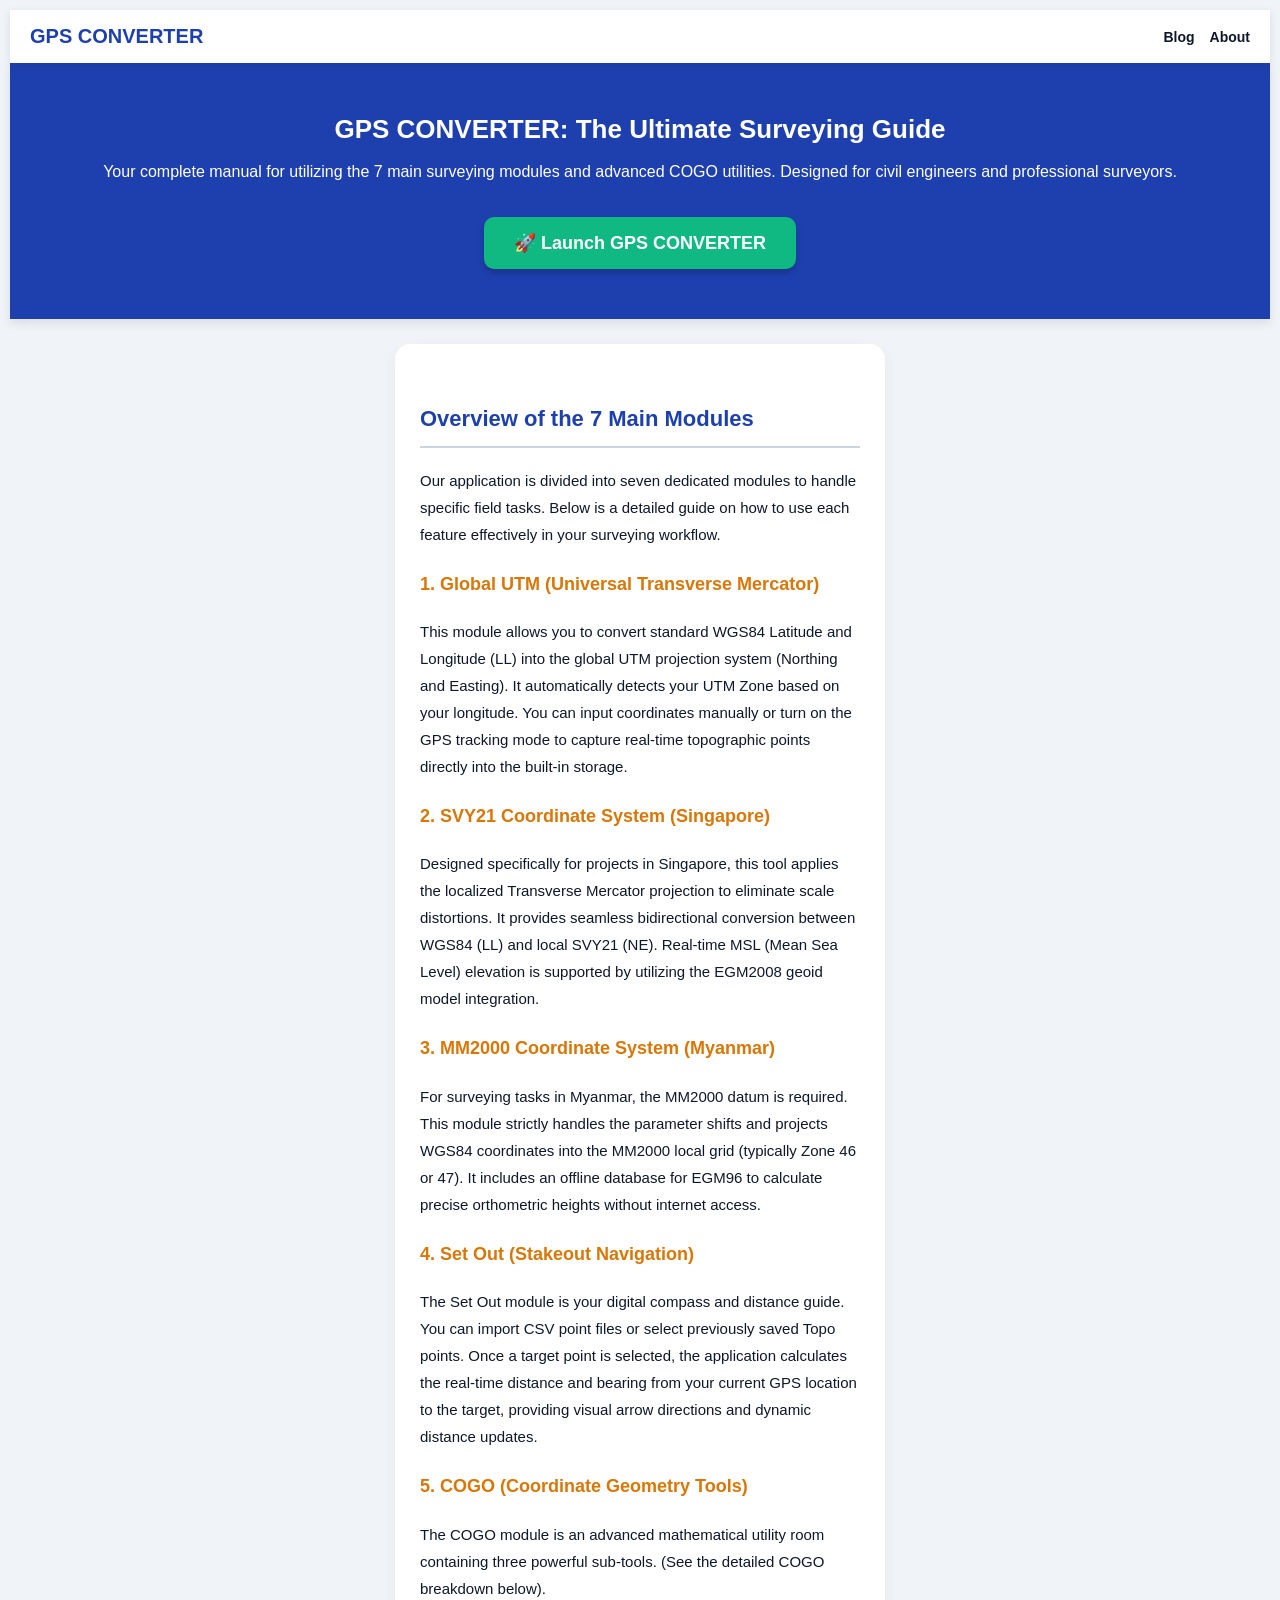
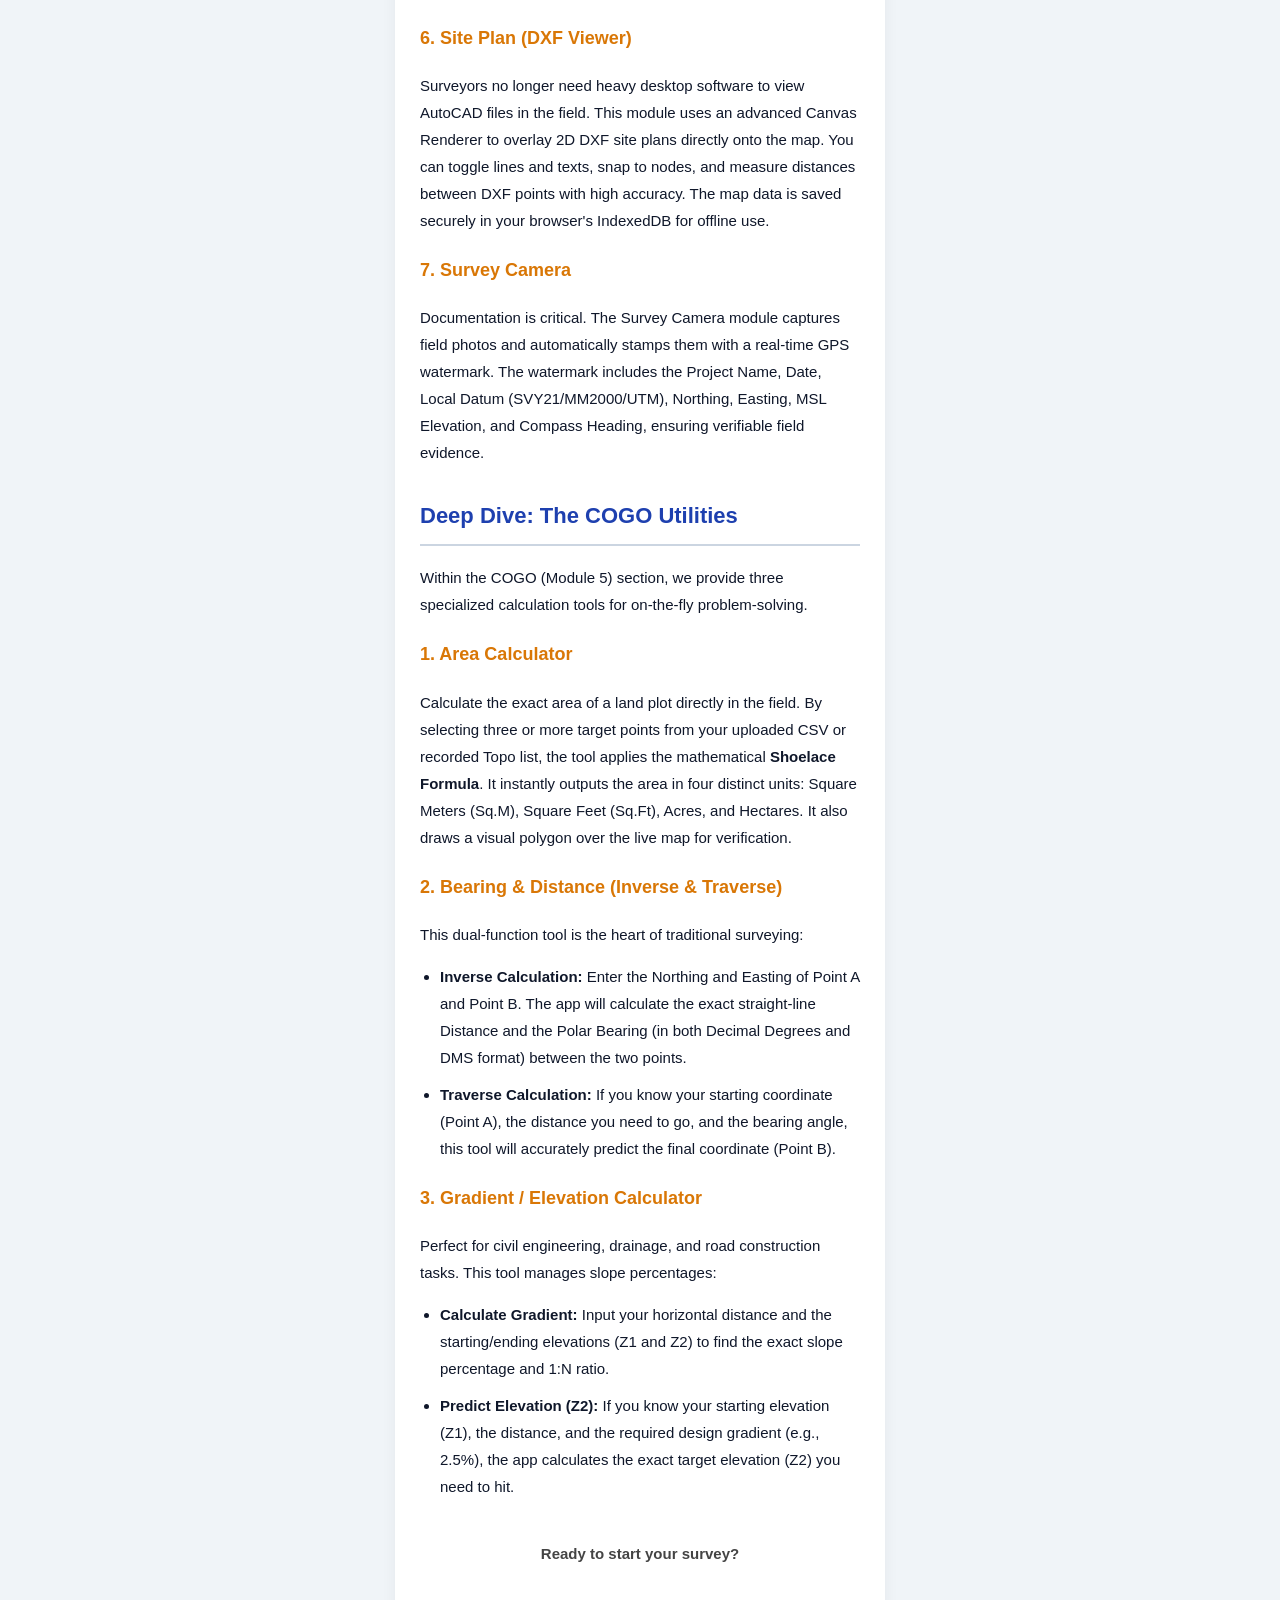
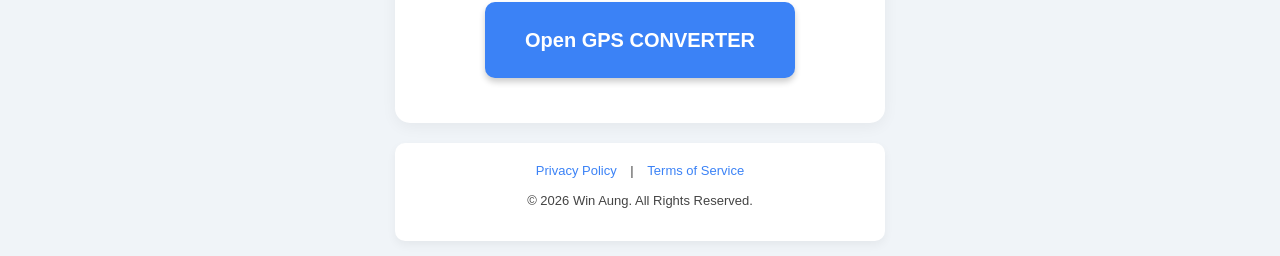
==== index.html @ 1f149414 "Add files via upload" ====
<!DOCTYPE html>
<html lang="en">
<head>
    <meta charset="UTF-8">
    <meta name="viewport" content="width=device-width, initial-scale=1.0">
    <meta name="google-site-verification" content="JFbI_26Ci20GYTk9JwUcVU94zD3eBBKSiP_paJPSS8g" />
    <title>GPS Coordinate Converter & Surveying User Guide</title>
    <link rel="stylesheet" href="style.css">
      <script src="https://pl29903288.effectivecpmnetwork.com/ce/43/a5/ce43a542d6f34784c19eee0df776be77.js"></script>
    <style>
        /* Top Navigation Menu Styles */
        .top-navbar { display: flex; justify-content: space-between; align-items: center; background: var(--card-bg); padding: 15px 20px; box-shadow: 0 2px 8px rgba(0,0,0,0.1); position: sticky; top: 0; z-index: 1000; }
        .nav-brand { font-size: 20px; font-weight: 900; color: var(--primary); text-decoration: none; }
        .nav-links { display: flex; align-items: center; gap: 15px; }
        .nav-links a { text-decoration: none; color: var(--text); font-weight: bold; font-size: 14px; transition: 0.2s; }
        .nav-links a:hover { color: var(--primary); }
        .nav-btn-app { background: var(--primary); color: white !important; padding: 8px 15px; border-radius: 8px; box-shadow: 0 2px 4px rgba(0,0,0,0.2); }
        .nav-btn-app:hover { background: #1e3a8a; }

        /* Content Styles */
        .hero-section { background: var(--primary); color: white; padding: 50px 20px; text-align: center; margin-bottom: 20px; box-shadow: 0 4px 10px rgba(0,0,0,0.1); }
        .hero-title { font-size: 26px; font-weight: 900; margin-bottom: 15px; line-height: 1.3; margin-top: 0; }
        .launch-btn { background: #10b981; color: white; padding: 15px 30px; font-size: 18px; font-weight: bold; border: none; border-radius: 10px; cursor: pointer; margin-top: 20px; box-shadow: 0 4px 6px rgba(0,0,0,0.2); text-decoration: none; display: inline-block; transition: 0.3s; }
        .launch-btn:hover { background: #059669; transform: scale(1.05); }
        .guide-content { padding: 25px; line-height: 1.8; color: var(--text); font-size: 15px; background: var(--card-bg); border-radius: 15px; box-shadow: 0 4px 15px rgba(0,0,0,0.05); }
        .guide-content h2 { color: var(--primary); font-size: 22px; margin-top: 30px; border-bottom: 2px solid var(--input-border); padding-bottom: 8px; }
        .guide-content h3 { color: #d97706; font-size: 18px; margin-top: 20px; }
        .guide-content ul { padding-left: 20px; }
        .guide-content li { margin-bottom: 10px; }
    </style>
</head>
<body>

    <!-- 🌟 TOP NAVIGATION MENU -->
    <nav class="top-navbar">
        <a href="index.html" class="nav-brand">GPS CONVERTER</a>
        <div class="nav-links">
            <a href="blog.html">Blog</a>
            <a href="about.html">About</a>
        </div>
    </nav>

    <div class="hero-section">
        <h1 class="hero-title">GPS CONVERTER: The Ultimate Surveying Guide</h1>
        <p>Your complete manual for utilizing the 7 main surveying modules and advanced COGO utilities. Designed for civil engineers and professional surveyors.</p>
        <a href="app.html" class="launch-btn">🚀 Launch GPS CONVERTER</a>
    </div>

    <div class="container-box">
        <div class="guide-content">
            
            <h2>Overview of the 7 Main Modules</h2>
            <p>Our application is divided into seven dedicated modules to handle specific field tasks. Below is a detailed guide on how to use each feature effectively in your surveying workflow.</p>

            <h3>1. Global UTM (Universal Transverse Mercator)</h3>
            <p>This module allows you to convert standard WGS84 Latitude and Longitude (LL) into the global UTM projection system (Northing and Easting). It automatically detects your UTM Zone based on your longitude. You can input coordinates manually or turn on the GPS tracking mode to capture real-time topographic points directly into the built-in storage.</p>

            <h3>2. SVY21 Coordinate System (Singapore)</h3>
            <p>Designed specifically for projects in Singapore, this tool applies the localized Transverse Mercator projection to eliminate scale distortions. It provides seamless bidirectional conversion between WGS84 (LL) and local SVY21 (NE). Real-time MSL (Mean Sea Level) elevation is supported by utilizing the EGM2008 geoid model integration.</p>

            <h3>3. MM2000 Coordinate System (Myanmar)</h3>
            <p>For surveying tasks in Myanmar, the MM2000 datum is required. This module strictly handles the parameter shifts and projects WGS84 coordinates into the MM2000 local grid (typically Zone 46 or 47). It includes an offline database for EGM96 to calculate precise orthometric heights without internet access.</p>

            <h3>4. Set Out (Stakeout Navigation)</h3>
            <p>The Set Out module is your digital compass and distance guide. You can import CSV point files or select previously saved Topo points. Once a target point is selected, the application calculates the real-time distance and bearing from your current GPS location to the target, providing visual arrow directions and dynamic distance updates.</p>

            <h3>5. COGO (Coordinate Geometry Tools)</h3>
            <p>The COGO module is an advanced mathematical utility room containing three powerful sub-tools. (See the detailed COGO breakdown below).</p>

            <h3>6. Site Plan (DXF Viewer)</h3>
            <p>Surveyors no longer need heavy desktop software to view AutoCAD files in the field. This module uses an advanced Canvas Renderer to overlay 2D DXF site plans directly onto the map. You can toggle lines and texts, snap to nodes, and measure distances between DXF points with high accuracy. The map data is saved securely in your browser's IndexedDB for offline use.</p>

            <h3>7. Survey Camera</h3>
            <p>Documentation is critical. The Survey Camera module captures field photos and automatically stamps them with a real-time GPS watermark. The watermark includes the Project Name, Date, Local Datum (SVY21/MM2000/UTM), Northing, Easting, MSL Elevation, and Compass Heading, ensuring verifiable field evidence.</p>

            <h2>Deep Dive: The COGO Utilities</h2>
            <p>Within the COGO (Module 5) section, we provide three specialized calculation tools for on-the-fly problem-solving.</p>

            <h3>1. Area Calculator</h3>
            <p>Calculate the exact area of a land plot directly in the field. By selecting three or more target points from your uploaded CSV or recorded Topo list, the tool applies the mathematical <strong>Shoelace Formula</strong>. It instantly outputs the area in four distinct units: Square Meters (Sq.M), Square Feet (Sq.Ft), Acres, and Hectares. It also draws a visual polygon over the live map for verification.</p>

            <h3>2. Bearing & Distance (Inverse & Traverse)</h3>
            <p>This dual-function tool is the heart of traditional surveying:</p>
            <ul>
                <li><strong>Inverse Calculation:</strong> Enter the Northing and Easting of Point A and Point B. The app will calculate the exact straight-line Distance and the Polar Bearing (in both Decimal Degrees and DMS format) between the two points.</li>
                <li><strong>Traverse Calculation:</strong> If you know your starting coordinate (Point A), the distance you need to go, and the bearing angle, this tool will accurately predict the final coordinate (Point B).</li>
            </ul>

            <h3>3. Gradient / Elevation Calculator</h3>
            <p>Perfect for civil engineering, drainage, and road construction tasks. This tool manages slope percentages:</p>
            <ul>
                <li><strong>Calculate Gradient:</strong> Input your horizontal distance and the starting/ending elevations (Z1 and Z2) to find the exact slope percentage and 1:N ratio.</li>
                <li><strong>Predict Elevation (Z2):</strong> If you know your starting elevation (Z1), the distance, and the required design gradient (e.g., 2.5%), the app calculates the exact target elevation (Z2) you need to hit.</li>
            </ul>

            <div style="text-align: center; margin-top: 40px; margin-bottom: 20px;">
                <p style="font-weight: bold; color: var(--label-text); margin-bottom: 15px;">Ready to start your survey?</p>
                <a href="app.html" class="launch-btn" style="background: #3b82f6; padding: 20px 40px; font-size: 20px;">Open GPS CONVERTER</a>
            </div>

        </div>

        <!-- Footer -->
        <div style="text-align:center; padding: 20px; font-size: 13px; color: var(--label-text); background: var(--card-bg); margin-top: 20px; border-radius: 10px; box-shadow: 0 4px 10px rgba(0,0,0,0.05);">
            <a href="privacy.html" style="color: #3b82f6; text-decoration: none; margin: 0 10px;">Privacy Policy</a> |
            <a href="terms.html" style="color: #3b82f6; text-decoration: none; margin: 0 10px;">Terms of Service</a>
            <p style="margin-top: 15px;">&copy; 2026 Win Aung. All Rights Reserved.</p>
        </div>
    </div>
    <script src="https://pl29905456.effectivecpmnetwork.com/7f/6e/47/7f6e47086726dcc7791f39e47405f88d.js"></script>

</body>
</html>
---- style.css ----
:root{--bg:#f0f4f8;--card-bg:white;--primary:#1e40af;--text:#0f172a;--label-text:#444;--input-bg:#ffffff;--input-border:#cbd5e1;--res-bg:#f8fafc; --pt-font-size:14px;}
.dark-mode{--bg:#0f172a;--card-bg:#1e293b;--text:#f1f5f9;--label-text:#cbd5e1;--primary:#60a5fa;--input-bg:#334155;--input-border:#475569;--res-bg:#0f172a;}
*{box-sizing:border-box;-webkit-tap-highlight-color:transparent;}
body{font-family:'Segoe UI',sans-serif;background:var(--bg);color:var(--text);margin:0;padding:10px;transition:0.3s;overflow-x:hidden;}
.container-box{max-width:500px;margin:auto;width:100%;padding:5px;}

/* Top Controls */
.top-controls{display:flex;justify-content:space-between;align-items:center;margin-bottom:15px;gap:5px;}
.top-left-tools{display:flex;gap:5px;align-items:center;}
.gps-toggle-btn{background:#1e40af;border:none;color:white;padding:10px 12px;border-radius:8px;cursor:pointer;font-size:12px;font-weight:bold;transition:0.3s; height: 38px;}
.gps-toggle-btn.active{background:#dc2626;animation:pulse 2s infinite;}
@keyframes pulse{0%{box-shadow:0 0 0 0 rgba(220,38,38,0.4);}70%{box-shadow:0 0 0 8px rgba(220,38,38,0);}100%{box-shadow:0 0 0 0 rgba(220,38,38,0);}}
.top-menu-btn{background:#3b82f6;border:none;color:white;padding:10px 12px;border-radius:8px;cursor:pointer;font-size:12px;font-weight:bold;box-shadow:0 2px 4px rgba(0,0,0,0.2); height: 38px; display:flex; align-items:center; justify-content:center; transition:0.2s;}
.top-menu-btn.topo-active { background: #ca8a04; color: #fff; }
.top-menu-btn:active{transform:scale(0.95);}
.right-tools{display:flex;gap:8px;}
.top-btn{background:var(--card-bg);border:1.5px solid var(--input-border);color:var(--text);padding:8px 12px;border-radius:8px;cursor:pointer;font-size:12px;font-weight:bold; height: 38px;}

.hidden{display:none !important;}
.app-container{animation: fadeIn 0.3s;}
@keyframes fadeIn { from { opacity: 0; } to { opacity: 1; } }
.app-card{background:var(--card-bg);border-radius:15px;overflow:hidden;box-shadow:0 4px 15px rgba(0,0,0,0.1);margin-bottom:15px;}
.card-header{background:var(--primary);color:white;padding:15px;text-align:center;}
.card-title{margin:0;font-size:18px;font-weight:bold;}
.card-subtitle{font-size:11px;margin-top:5px;opacity:0.8;font-weight:bold;}
.card-body{padding:15px;}

/* Inputs */
.v2-label{font-weight:600;display:block;margin-top:10px;color:var(--label-text);font-size:13px;}
.v2-input,.dms-grid input,select{width:100%;padding:12px;margin-top:5px;border:2px solid var(--input-border);border-radius:10px;font-size:14px;background:var(--input-bg);color:var(--text);outline:none;font-weight:bold;}
.dms-grid{display:flex;gap:5px;margin-top:5px;}
.dms-grid input{text-align:center;padding:10px 5px;}
select:disabled{opacity:0.6;background:#e2e8f0;cursor:not-allowed;}
.input-locked{opacity:0.6!important;background-color:#e2e8f0!important;pointer-events:none;}
.dark-mode .input-locked{background-color:#1e293b!important;}

/* Buttons */
.btn-group{display:flex;gap:10px;margin-top:15px;}
.btn-action{flex:2;padding:15px;border:none;border-radius:10px;cursor:pointer;font-size:14px;font-weight:bold;background:#2563eb;color:white;}
.btn-map{flex:1;padding:15px;border:none;border-radius:10px;background:#10b981;color:white;font-weight:bold;}
.btn-reset{flex:1;padding:15px;border:none;border-radius:10px;background:#ef4444;color:white;font-weight:bold;}

/* Results & GPS Boxes */
.results-multi{background:var(--res-bg);padding:15px;border-radius:10px;min-height:150px;border:1.5px solid var(--input-border);border-left:5px solid #1e3a8a;font-size:13px;line-height:1.6;word-wrap:break-word;margin-top:15px;}
.dms-span{font-size:12px;color:#1e3a8a;font-weight:bold;display:block;margin-top:5px;}
.dark-mode .dms-span{color:#93c5fd;}
.meta-info-box{font-size:13px;font-weight:bold;color:#059669;margin-top:12px;border-top:1px dashed var(--input-border);padding-top:10px;text-align:center;}
.badge-container{display:flex;justify-content:center;gap:8px;margin-top:10px;flex-wrap:wrap;}
.badge-local{background:#1e40af;color:white;padding:5px 10px;border-radius:6px;font-size:11px;font-weight:bold;}
.badge-global{background:#10b981;color:white;padding:5px 10px;border-radius:6px;font-size:11px;font-weight:bold;}
.gps-box{background:#f1f5f9;border:1.5px solid #cbd5e1;padding:12px;border-radius:10px;margin-bottom:15px;border-left:5px solid #10b981;}
.dark-mode .gps-box{background:#1e293b;border-color:#475569;}
.gps-row{display:flex;justify-content:space-between;gap:5px;margin-bottom:5px;align-items:center;}
.gps-status{font-size:10px;font-weight:bold;padding:5px 8px;border-radius:6px;color:white;background:#64748b;text-align:center;flex:1;}
.z-badge{width:100%;font-family:monospace;font-size:14px;color:#059669;background:rgba(5,150,105,0.1);padding:8px;border-radius:8px;font-weight:bold;border:1px solid rgba(5,150,105,0.2);text-align:center;margin-top:5px;}
.geoid-text{text-align:center;font-size:11px;font-weight:bold;color:#1e40af;margin-top:3px;font-family:monospace;}
.dark-mode .geoid-text{color:#93c5fd;}
.bm-flex-container { display: flex; flex-direction: row; gap: 5px; margin-top: 8px; width: 100%; box-sizing: border-box; }
.bm-flex-container input { flex: 1.2; min-width: 0; width: 100%; padding: 10px 2px; font-size: 13px; border-radius: 8px; border: 1px solid var(--input-border); background: var(--input-bg); color: var(--text); text-align: center; }
.bm-flex-container button { flex: 0.8; min-width: 0; width: 100%; padding: 10px 2px; font-size: 12px; font-weight: bold; border-radius: 8px; color: white; border: none; cursor: pointer; }

/* Dashboard Grid */
.dashboard-grid { display: grid; grid-template-columns: 1fr 1fr; gap: 15px; padding: 10px; }
.dash-btn.full-width { grid-column: 1 / -1; flex-direction: row; gap: 15px; padding: 15px; background: linear-gradient(135deg, var(--card-bg), #e0f2fe); }
.dark-mode .dash-btn.full-width { background: linear-gradient(135deg, #1e293b, #0f172a); }
.dash-btn { background: var(--card-bg); border: 2px solid var(--input-border); border-radius: 15px; padding: 25px 10px; display: flex; flex-direction: column; align-items: center; justify-content: center; cursor: pointer; transition: transform 0.2s, box-shadow 0.2s; box-shadow: 0 4px 6px rgba(0,0,0,0.05); }
.dark-mode .dash-btn { background: #1e293b; border-color: #475569; }
.dash-btn:active { transform: scale(0.95); }
.dash-icon { font-size: 40px; margin-bottom: 10px; }
.dash-btn.full-width .dash-icon { margin-bottom: 0; font-size: 35px; }
.dash-text { font-size: 15px; font-weight: 900; color: var(--text); }
.dash-subtext { font-size: 11px; color: var(--label-text); margin-top: 5px; font-weight: bold; text-align: center; }

/* Modals & Tools */
.modal{display:none;position:fixed;z-index:1000;left:0;top:0;width:100%;height:100%;background:rgba(0,0,0,0.6);justify-content:center;align-items:center;padding:15px;}
.modal-content{background:var(--card-bg);color:var(--text);padding:25px;border-radius:15px;max-width:350px;width:100%;position:relative;max-height:85vh;overflow-y:auto;}
.close-btn{position:absolute;top:15px;right:20px;font-size:24px;font-weight:bold;color:#94a3b8;cursor:pointer;}
.csv-panel{border:2px dashed #3b82f6;margin-bottom:15px;padding:15px;}
.csv-upload-btn{background:#3b82f6;color:white;border:none;padding:12px;width:100%;border-radius:8px;font-weight:bold;font-size:14px;cursor:pointer;margin-top:10px;}
.setout-panel{background:var(--res-bg);border:2px solid var(--primary);padding:15px;border-radius:10px;text-align:center;margin-bottom:15px;}
.dist-text{font-size:35px;font-weight:bold;color:var(--primary);margin:10px 0;}
.dist-text.success{color:#059669;animation:pulse 1s infinite;}
.arrow-box{width:100px;height:100px;margin:0 auto;border-radius:50%;background:white;border:3px solid var(--input-border);display:flex;justify-content:center;align-items:center;box-shadow:0 4px 10px rgba(0,0,0,0.1);}
.dark-mode .arrow-box{background:#1e293b;border-color:#475569;}
.arrow-icon{font-size:50px;transform:rotate(0deg);transition:transform 0.1s ease-out;}

/* Map Wrapper */
.map-wrapper{position:relative; width:100%; margin-top:10px;}
#map_view{width:100%;height:350px;border-radius:10px;border:2px solid var(--input-border);z-index:1; overflow:hidden !important; position:relative; transition: height 0.3s ease; background: #e5e3df;}
.dark-mode #map_view { border-color: #475569; }
.map-loc-btn{position:absolute; bottom:20px; right:10px; z-index:1000 !important; background:white; color:#1e40af; border:2px solid rgba(0,0,0,0.2); border-radius:8px; padding:12px; cursor:pointer; font-size:20px; box-shadow:0 2px 5px rgba(0,0,0,0.3); font-weight:bold; transition: 0.3s;}
.dark-mode .map-loc-btn{background:#1e293b; color:#60a5fa; border-color:#475569;}
.map-loc-btn.active{background:#10b981; color:white; border-color:#059669;}

/* Map Tooltips & Visibility Controls */
.pt-tooltip { background: transparent !important; border: none !important; box-shadow: none !important; font-weight: 900; font-size: var(--pt-font-size) !important; color: #b91c1c !important; text-shadow: 1px 1px 0 #fff, -1px 1px 0 #fff, 1px -1px 0 #fff, -1px -1px 0 #fff !important; }
.dark-mode .pt-tooltip { color: #fca5a5 !important; text-shadow: 1px 1px 0 #000, -1px 1px 0 #000, 1px -1px 0 #000, -1px -1px 0 #000 !important; }
.hide-names .pt-tooltip { display: none !important; }
.hide-names .target-tooltip { display: block !important; color: #1e3a8a !important; font-size: 15px; }
.hide-so-texts .pt-tooltip { display: none !important; }
.zoom-out-texts .pt-tooltip { display: none !important; }

.measure-label { background: rgba(255, 255, 255, 0.85); border: 1.5px solid #dc2626; color: #dc2626; font-size: 11px; font-weight: bold; border-radius: 6px; padding: 2px 6px; white-space: nowrap; text-align: center; box-shadow: 0 1px 3px rgba(0,0,0,0.3); pointer-events: none; }
.measure-preview-label { border-style: dashed; opacity: 0.9; }
.dark-mode .measure-label { background: rgba(30, 41, 59, 0.85); border-color: #f87171; color: #f87171; }

.topo-tooltip { background: transparent !important; border: none !important; box-shadow: none !important; font-weight: 900; font-size: var(--pt-font-size) !important; color: #f59e0b !important; text-shadow: 1px 1px 0 #000, -1px 1px 0 #000, 1px -1px 0 #000, -1px -1px 0 #000 !important; }
.topo-marker-icon { background: #fef08a; border: 3px solid #000; border-radius: 50%; box-shadow: 0 0 5px rgba(0,0,0,0.5); }

.so-popup-btn { background: #1e3a8a; color: white; border: none; padding: 6px 12px; border-radius: 6px; font-weight: bold; margin-top: 5px; cursor: pointer; width: 100%; box-shadow: 0 2px 4px rgba(0,0,0,0.2);}
.record-btn-group { display: flex; gap: 8px; margin-bottom: 10px; width: 100%; }
.btn-quick-rec { flex: 1; background: #2563eb; color: white; padding: 12px; border-radius: 8px; border: none; font-size: 13px; font-weight: bold; cursor: pointer; }
.btn-precise-rec { flex: 1; background: #8b5cf6; color: white; padding: 12px; border-radius: 8px; border: none; font-size: 13px; font-weight: bold; cursor: pointer; }
.avg-timer-box { display: none; background: rgba(139, 92, 246, 0.1); border: 1px dashed #8b5cf6; color: #6d28d9; padding: 10px; border-radius: 8px; text-align: center; font-weight: bold; margin-bottom: 10px; font-size: 13px; animation: pulseAvg 1s infinite alternate; }
.dl-progress-box { background: rgba(255,255,255,0.95); padding: 15px; border-radius: 10px; border: 2px solid #3b82f6; text-align: center; }
.dl-progress-bar-bg { width: 100%; height: 10px; background: #e2e8f0; border-radius: 5px; margin-top: 10px; overflow: hidden;}
.dl-progress-bar-fill { width: 0%; height: 100%; background: #10b981; transition: width 0.2s; }
.zoom-level-display { background: white; padding: 5px 8px; border: 2px solid rgba(0,0,0,0.2); border-radius: 4px; color: #1e3a8a; font-size: 14px; font-family: monospace; font-weight: bold; margin-top: 10px !important; margin-left: 10px !important; }

/* Area Calculator Styles */
.area-point-list { max-height: 150px; overflow-y: auto; border: 1px solid var(--input-border); border-radius: 8px; background: var(--card-bg); padding: 5px; }
.area-pt-item { display: flex; align-items: center; gap: 8px; padding: 8px; border-bottom: 1px solid var(--input-border); font-size: 13px; font-weight: bold; color: var(--text); cursor: pointer; }
.area-pt-item:last-child { border-bottom: none; }
.area-pt-item input[type="checkbox"] { width: 18px; height: 18px; cursor: pointer; accent-color: #10b981; }
.area-val { background: var(--card-bg); padding: 8px; border-radius: 6px; text-align: center; border: 1px solid var(--input-border); line-height: 1.5; }
.dark-mode .area-val { background: #1e293b; border-color: #475569; }
.dark-mode .area-point-list { background: #1e293b; border-color: #475569; }

/* About Modal Styling */
.about-card { padding: 20px 25px; border-radius: 16px; background: var(--bg); }
.about-header { text-align: center; border-bottom: 2px solid var(--input-border); padding-bottom: 15px; margin-bottom: 15px; }
.about-title { margin: 0; color: #3b82f6; font-size: 18px; font-weight: 900; letter-spacing: 0.5px; line-height: 1.4; }
.about-subtitle { margin: 5px 0 0 0; font-size: 12px; color: #64748b; font-weight: 600; }
.about-desc { text-align: justify; font-size: 13px; line-height: 1.7; background: var(--res-bg); padding: 12px 15px; border-radius: 8px; border-left: 4px solid #10b981; margin-bottom: 15px; color: var(--text); }
.feature-list { display: flex; flex-direction: column; gap: 8px; margin-bottom: 20px; }
.feature-item { font-size: 13px; background: rgba(59, 130, 246, 0.08); padding: 10px 12px; border-radius: 8px; color: var(--text); border: 1px solid rgba(59, 130, 246, 0.15); display: flex; align-items: center; }
.feature-item b { color: #3b82f6; margin-right: 5px; }
.playstore-btn { width: 100%; padding: 14px; background: linear-gradient(135deg, #3b82f6, #1d4ed8); color: white; border: none; border-radius: 10px; font-size: 14px; font-weight: bold; cursor: pointer; box-shadow: 0 4px 10px rgba(37, 99, 235, 0.3); transition: transform 0.2s, box-shadow 0.2s; margin-bottom: 20px; }
.playstore-btn:active { transform: scale(0.97); box-shadow: 0 2px 5px rgba(37, 99, 235, 0.2); }
.about-footer { text-align: center; font-size: 12px; color: #94a3b8; border-top: 1px dashed var(--input-border); padding-top: 15px; line-height: 1.6; }

/* DXF View Specific Styles */
.map-full-height { height: 65vh !important; }
.map-expanded { height: 85vh !important; }
.dxf-text-label {
    color: #000; font-weight: 900; font-size: var(--pt-font-size) !important; font-family: 'Arial', sans-serif;
    white-space: nowrap; text-shadow: 1px 1px 0 #fff, -1px 1px 0 #fff, 1px -1px 0 #fff, -1px -1px 0 #fff;
    pointer-events: none;
}
.dark-mode .dxf-text-label {
    color: #fff; text-shadow: 1px 1px 0 #000, -1px 1px 0 #000, 1px -1px 0 #000, -1px -1px 0 #000;
}

/* Camera Feature Styles */
.camera-preview-box {
    width: 100%; min-height: 200px; background: #e2e8f0; border: 2px dashed #94a3b8;
    border-radius: 10px; display: flex; align-items: center; justify-content: center;
    margin-top: 15px; overflow: hidden; position: relative;
}
.dark-mode .camera-preview-box { background: #1e293b; border-color: #475569; }
.camera-preview-box img { width: 100%; height: auto; display: block; }
.camera-placeholder { color: #64748b; font-size: 14px; font-weight: bold; text-align: center; padding: 20px; }

/* 🔴 Leaflet Layer Icon ပျောက်နေခြင်းကို ပြင်ဆင်ရန် (ပုံဖိုင်မလိုဘဲ SVG ဖြင့်ဆွဲခြင်း) */
.leaflet-control-layers-toggle {
    background-image: url("data:image/svg+xml,%3Csvg xmlns='http://www.w3.org/2000/svg' viewBox='0 0 24 24' fill='%231e40af'%3E%3Cpath d='M12 2L2 7l10 5 10-5-10-5zM2 12l10 5 10-5M2 17l10 5 10-5' stroke='%231e40af' stroke-width='2' fill='none' stroke-linejoin='round'/%3E%3C/svg%3E") !important;
    background-size: 24px 24px !important;
    background-position: center !important;
    background-repeat: no-repeat !important;
    background-color: white !important;
    border-radius: 4px;
    box-shadow: 0 1px 3px rgba(0,0,0,0.3);
}
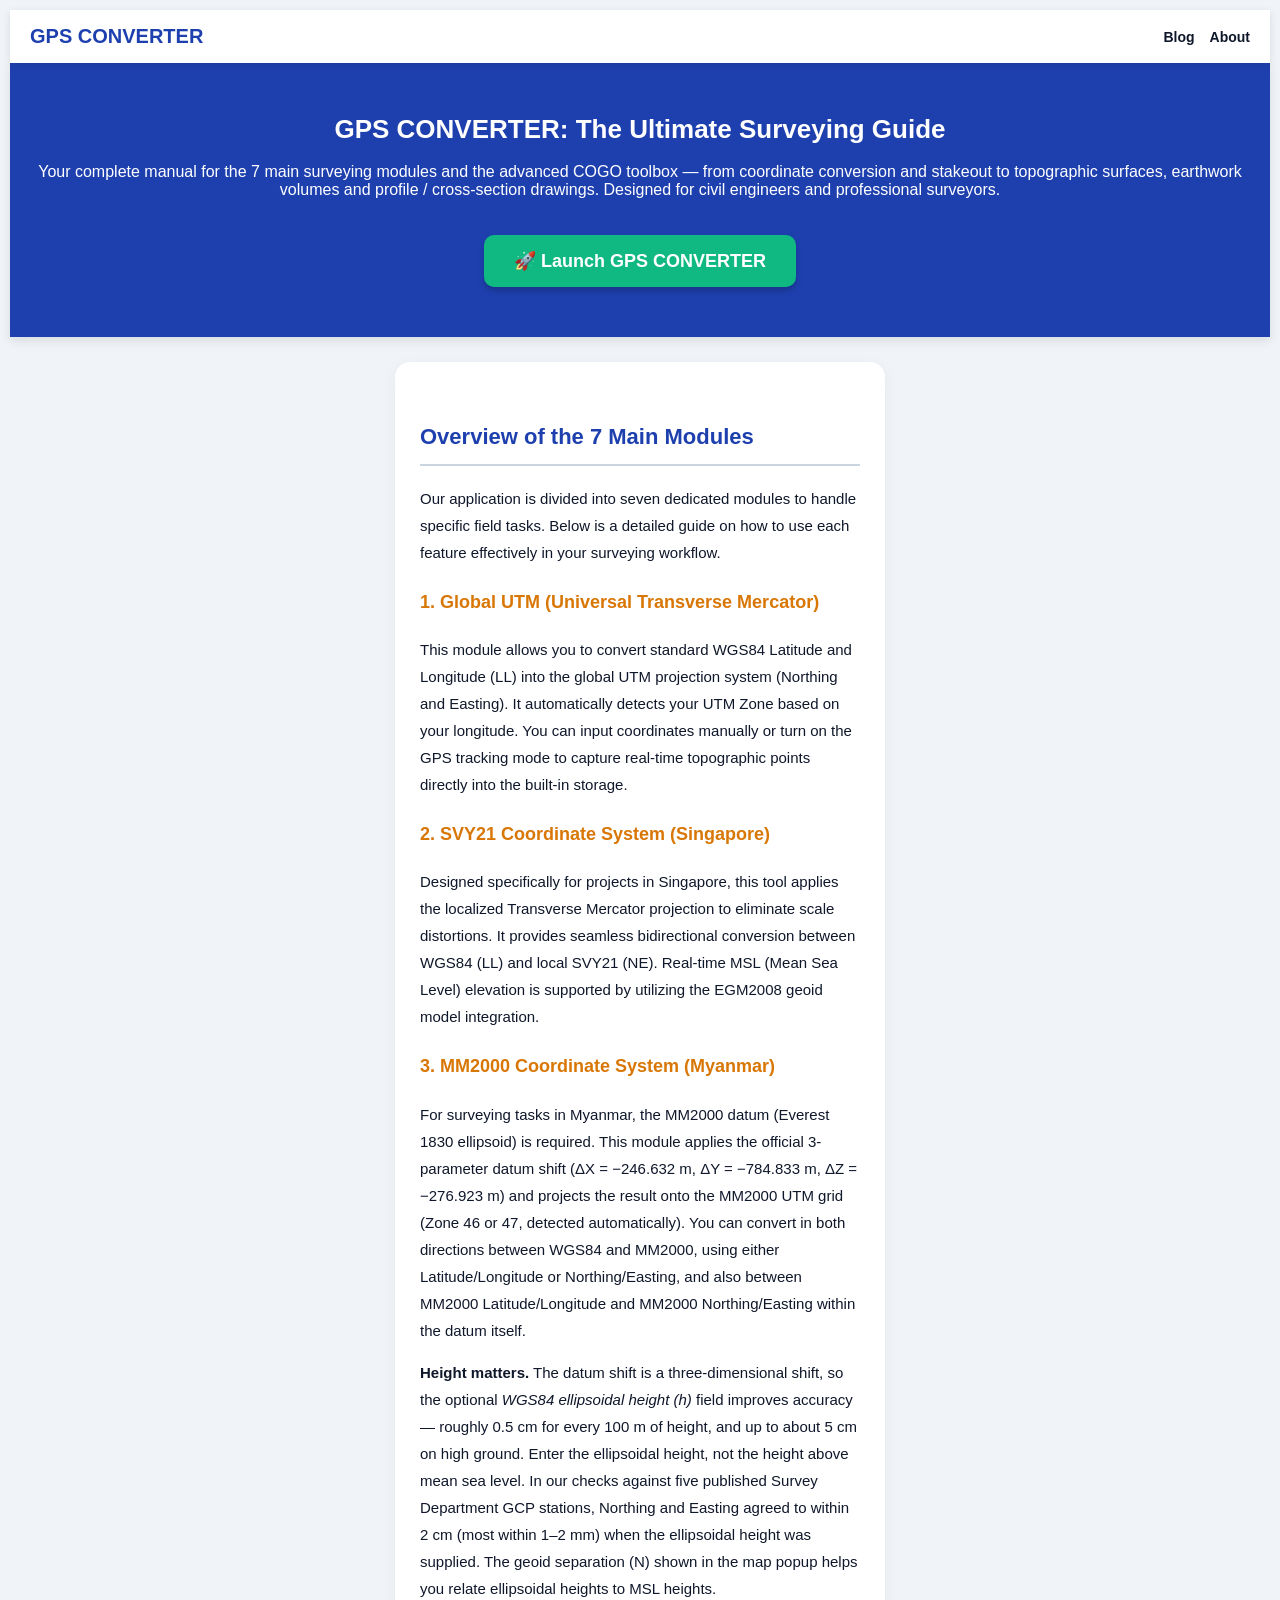
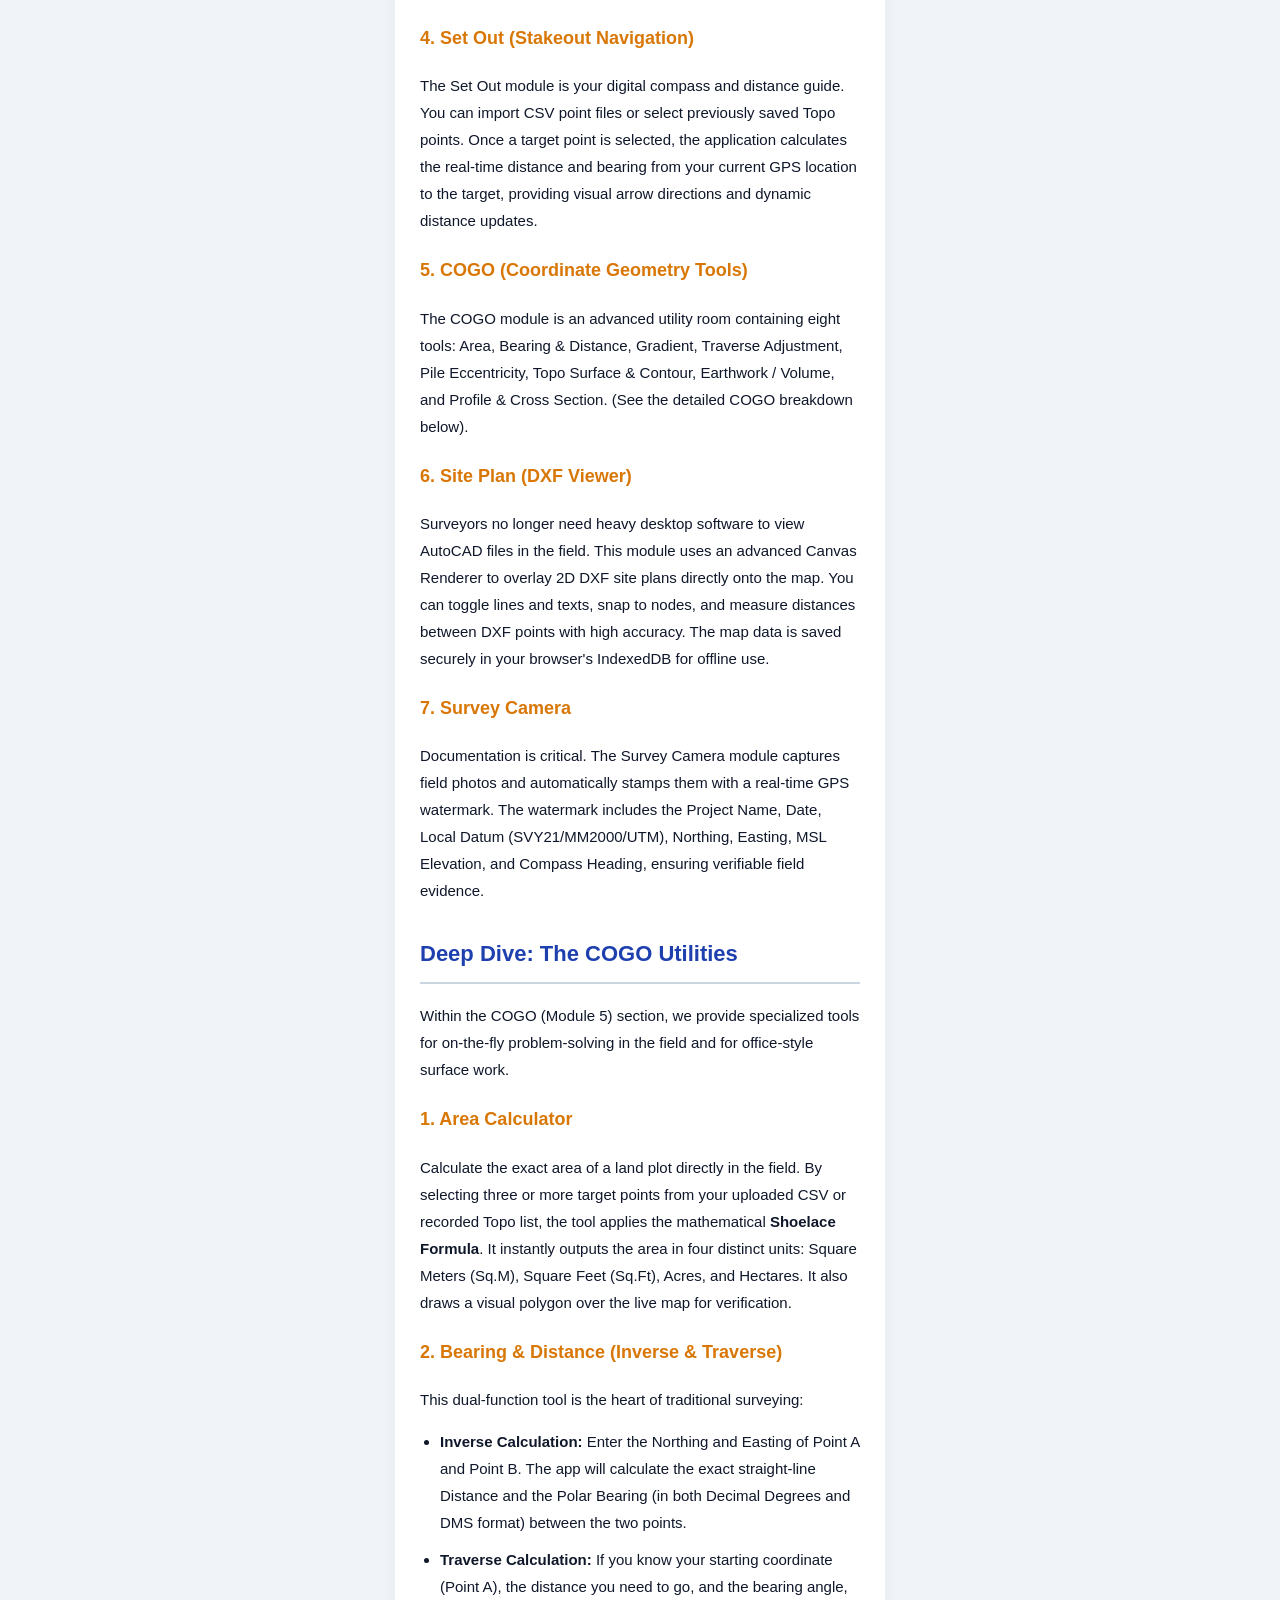
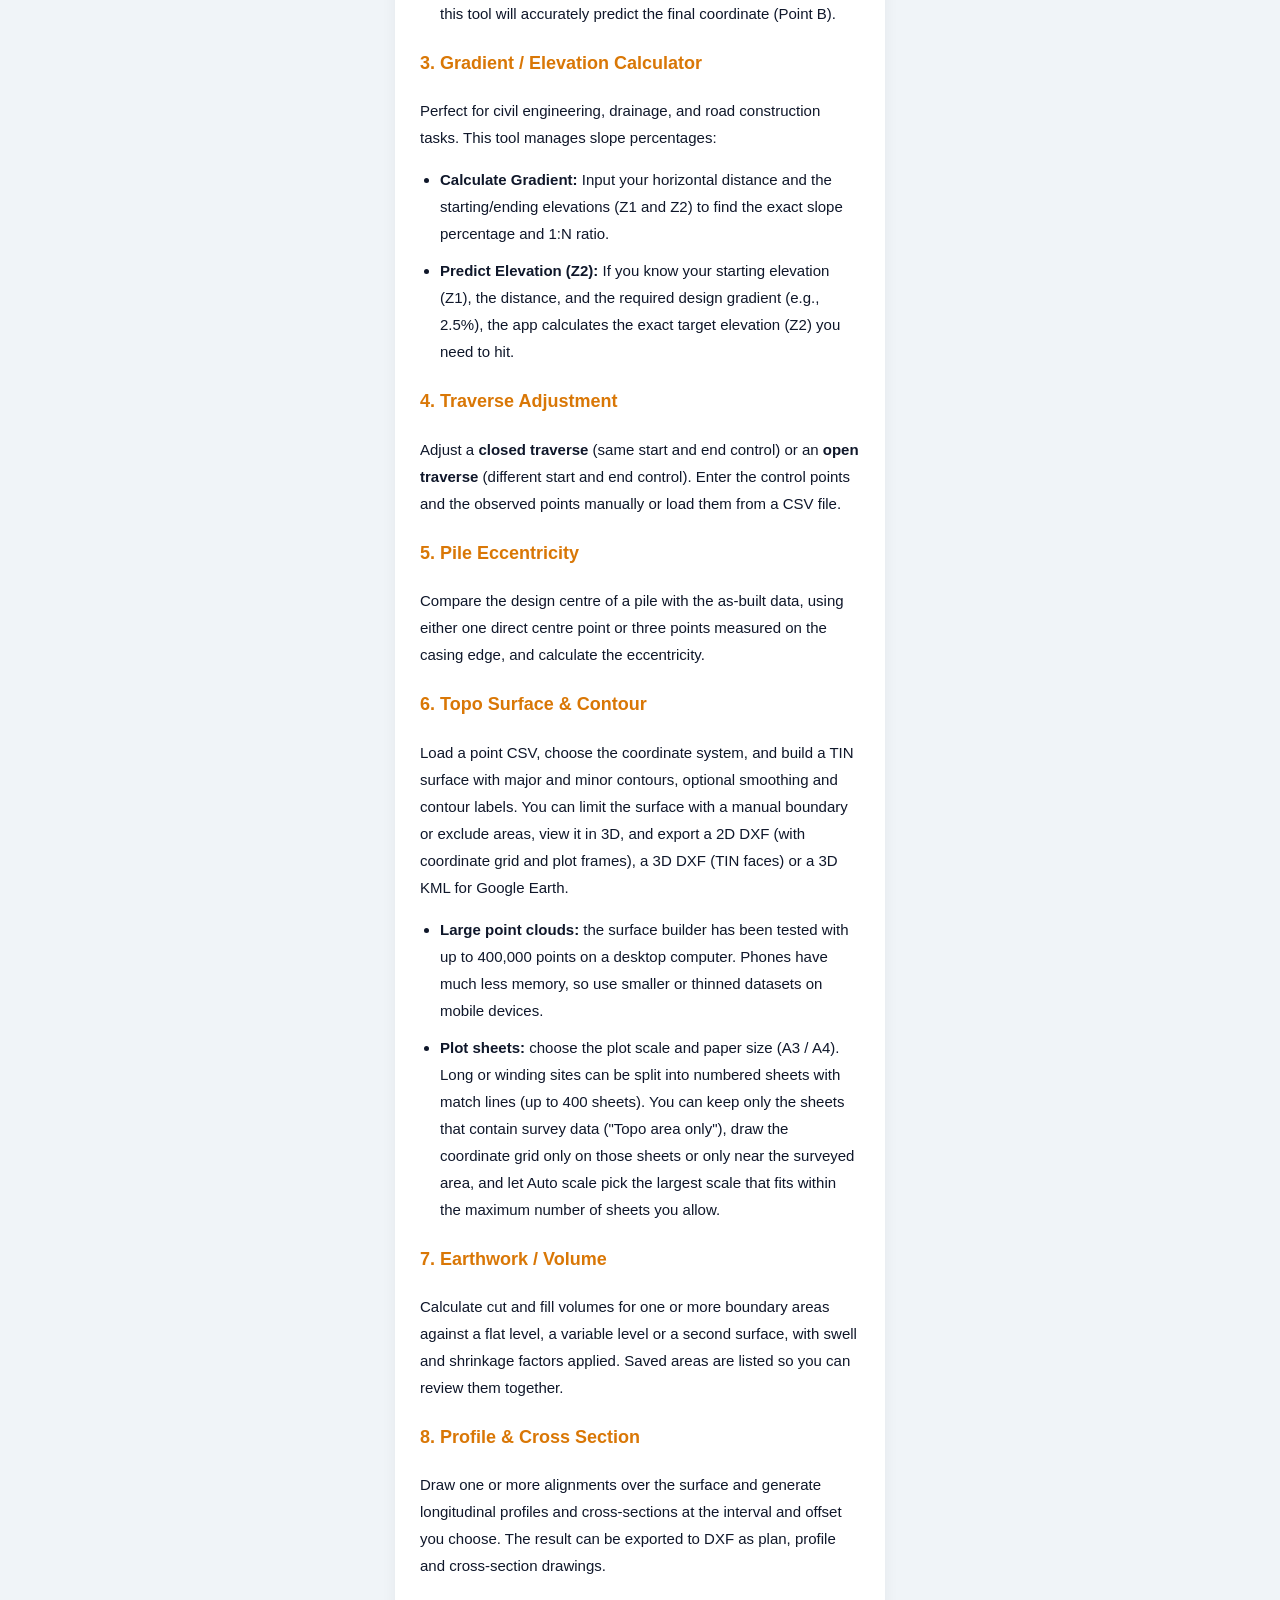
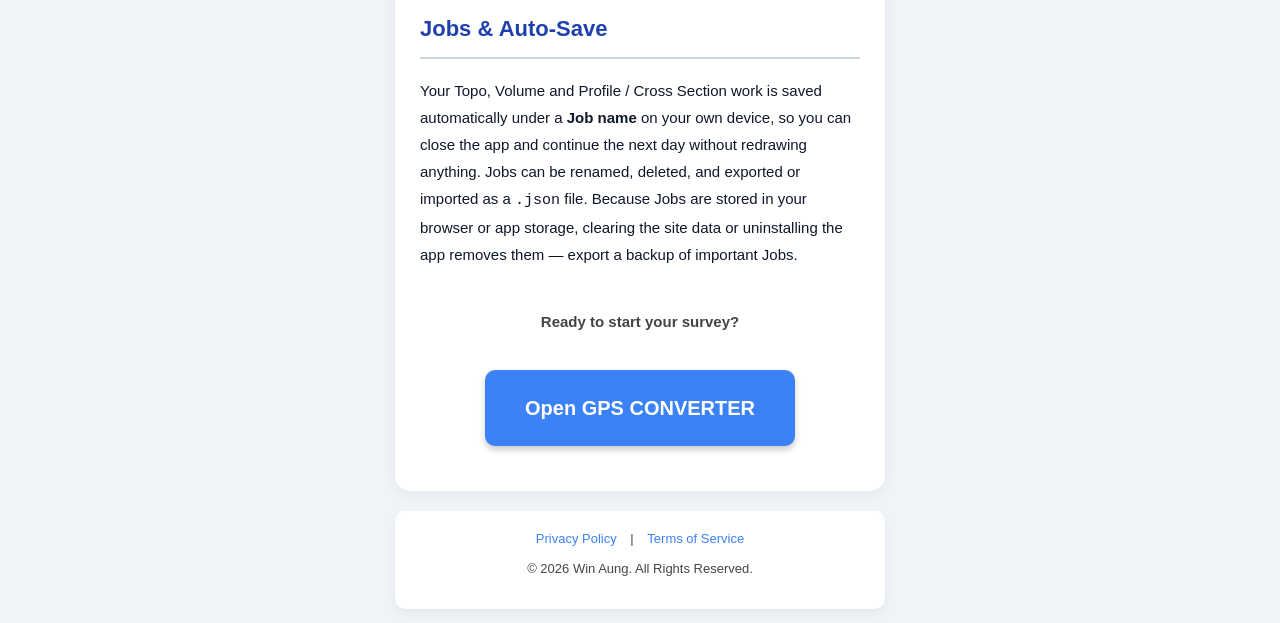
==== commit ba2d84c2: "Add files via upload" ====
--- a/index.html
+++ b/index.html
@@ -1,12 +1,17 @@
 <!DOCTYPE html>
 <html lang="en">
 <head>
+<script async src="https://www.googletagmanager.com/gtm.js?id=GTM-T4ST7SZQ"></script>
+<script>
+  window.dataLayer = window.dataLayer || [];
+  function gtag(){dataLayer.push(arguments);}
+  gtag('js', new Date());
+</script>
     <meta charset="UTF-8">
     <meta name="viewport" content="width=device-width, initial-scale=1.0">
     <meta name="google-site-verification" content="JFbI_26Ci20GYTk9JwUcVU94zD3eBBKSiP_paJPSS8g" />
     <title>GPS Coordinate Converter & Surveying User Guide</title>
     <link rel="stylesheet" href="style.css">
-      <script src="https://pl29903288.effectivecpmnetwork.com/ce/43/a5/ce43a542d6f34784c19eee0df776be77.js"></script>
     <style>
         /* Top Navigation Menu Styles */
         .top-navbar { display: flex; justify-content: space-between; align-items: center; background: var(--card-bg); padding: 15px 20px; box-shadow: 0 2px 8px rgba(0,0,0,0.1); position: sticky; top: 0; z-index: 1000; }
@@ -42,7 +47,7 @@
 
     <div class="hero-section">
         <h1 class="hero-title">GPS CONVERTER: The Ultimate Surveying Guide</h1>
-        <p>Your complete manual for utilizing the 7 main surveying modules and advanced COGO utilities. Designed for civil engineers and professional surveyors.</p>
+        <p>Your complete manual for the 7 main surveying modules and the advanced COGO toolbox &mdash; from coordinate conversion and stakeout to topographic surfaces, earthwork volumes and profile / cross-section drawings. Designed for civil engineers and professional surveyors.</p>
         <a href="app.html" class="launch-btn">🚀 Launch GPS CONVERTER</a>
     </div>
 
@@ -59,13 +64,14 @@
             <p>Designed specifically for projects in Singapore, this tool applies the localized Transverse Mercator projection to eliminate scale distortions. It provides seamless bidirectional conversion between WGS84 (LL) and local SVY21 (NE). Real-time MSL (Mean Sea Level) elevation is supported by utilizing the EGM2008 geoid model integration.</p>
 
             <h3>3. MM2000 Coordinate System (Myanmar)</h3>
-            <p>For surveying tasks in Myanmar, the MM2000 datum is required. This module strictly handles the parameter shifts and projects WGS84 coordinates into the MM2000 local grid (typically Zone 46 or 47). It includes an offline database for EGM96 to calculate precise orthometric heights without internet access.</p>
+            <p>For surveying tasks in Myanmar, the MM2000 datum (Everest 1830 ellipsoid) is required. This module applies the official 3-parameter datum shift (&Delta;X = &minus;246.632 m, &Delta;Y = &minus;784.833 m, &Delta;Z = &minus;276.923 m) and projects the result onto the MM2000 UTM grid (Zone 46 or 47, detected automatically). You can convert in both directions between WGS84 and MM2000, using either Latitude/Longitude or Northing/Easting, and also between MM2000 Latitude/Longitude and MM2000 Northing/Easting within the datum itself.</p>
+            <p><strong>Height matters.</strong> The datum shift is a three-dimensional shift, so the optional <em>WGS84 ellipsoidal height (h)</em> field improves accuracy &mdash; roughly 0.5 cm for every 100 m of height, and up to about 5 cm on high ground. Enter the ellipsoidal height, not the height above mean sea level. In our checks against five published Survey Department GCP stations, Northing and Easting agreed to within 2 cm (most within 1&ndash;2 mm) when the ellipsoidal height was supplied. The geoid separation (N) shown in the map popup helps you relate ellipsoidal heights to MSL heights.</p>
 
             <h3>4. Set Out (Stakeout Navigation)</h3>
             <p>The Set Out module is your digital compass and distance guide. You can import CSV point files or select previously saved Topo points. Once a target point is selected, the application calculates the real-time distance and bearing from your current GPS location to the target, providing visual arrow directions and dynamic distance updates.</p>
 
             <h3>5. COGO (Coordinate Geometry Tools)</h3>
-            <p>The COGO module is an advanced mathematical utility room containing three powerful sub-tools. (See the detailed COGO breakdown below).</p>
+            <p>The COGO module is an advanced utility room containing eight tools: Area, Bearing &amp; Distance, Gradient, Traverse Adjustment, Pile Eccentricity, Topo Surface &amp; Contour, Earthwork / Volume, and Profile &amp; Cross Section. (See the detailed COGO breakdown below).</p>
 
             <h3>6. Site Plan (DXF Viewer)</h3>
             <p>Surveyors no longer need heavy desktop software to view AutoCAD files in the field. This module uses an advanced Canvas Renderer to overlay 2D DXF site plans directly onto the map. You can toggle lines and texts, snap to nodes, and measure distances between DXF points with high accuracy. The map data is saved securely in your browser's IndexedDB for offline use.</p>
@@ -74,7 +80,7 @@
             <p>Documentation is critical. The Survey Camera module captures field photos and automatically stamps them with a real-time GPS watermark. The watermark includes the Project Name, Date, Local Datum (SVY21/MM2000/UTM), Northing, Easting, MSL Elevation, and Compass Heading, ensuring verifiable field evidence.</p>
 
             <h2>Deep Dive: The COGO Utilities</h2>
-            <p>Within the COGO (Module 5) section, we provide three specialized calculation tools for on-the-fly problem-solving.</p>
+            <p>Within the COGO (Module 5) section, we provide specialized tools for on-the-fly problem-solving in the field and for office-style surface work.</p>
 
             <h3>1. Area Calculator</h3>
             <p>Calculate the exact area of a land plot directly in the field. By selecting three or more target points from your uploaded CSV or recorded Topo list, the tool applies the mathematical <strong>Shoelace Formula</strong>. It instantly outputs the area in four distinct units: Square Meters (Sq.M), Square Feet (Sq.Ft), Acres, and Hectares. It also draws a visual polygon over the live map for verification.</p>
@@ -93,6 +99,28 @@
                 <li><strong>Predict Elevation (Z2):</strong> If you know your starting elevation (Z1), the distance, and the required design gradient (e.g., 2.5%), the app calculates the exact target elevation (Z2) you need to hit.</li>
             </ul>
 
+            <h3>4. Traverse Adjustment</h3>
+            <p>Adjust a <strong>closed traverse</strong> (same start and end control) or an <strong>open traverse</strong> (different start and end control). Enter the control points and the observed points manually or load them from a CSV file.</p>
+
+            <h3>5. Pile Eccentricity</h3>
+            <p>Compare the design centre of a pile with the as-built data, using either one direct centre point or three points measured on the casing edge, and calculate the eccentricity.</p>
+
+            <h3>6. Topo Surface &amp; Contour</h3>
+            <p>Load a point CSV, choose the coordinate system, and build a TIN surface with major and minor contours, optional smoothing and contour labels. You can limit the surface with a manual boundary or exclude areas, view it in 3D, and export a 2D DXF (with coordinate grid and plot frames), a 3D DXF (TIN faces) or a 3D KML for Google Earth.</p>
+            <ul>
+                <li><strong>Large point clouds:</strong> the surface builder has been tested with up to 400,000 points on a desktop computer. Phones have much less memory, so use smaller or thinned datasets on mobile devices.</li>
+                <li><strong>Plot sheets:</strong> choose the plot scale and paper size (A3 / A4). Long or winding sites can be split into numbered sheets with match lines (up to 400 sheets). You can keep only the sheets that contain survey data ("Topo area only"), draw the coordinate grid only on those sheets or only near the surveyed area, and let Auto scale pick the largest scale that fits within the maximum number of sheets you allow.</li>
+            </ul>
+
+            <h3>7. Earthwork / Volume</h3>
+            <p>Calculate cut and fill volumes for one or more boundary areas against a flat level, a variable level or a second surface, with swell and shrinkage factors applied. Saved areas are listed so you can review them together.</p>
+
+            <h3>8. Profile &amp; Cross Section</h3>
+            <p>Draw one or more alignments over the surface and generate longitudinal profiles and cross-sections at the interval and offset you choose. The result can be exported to DXF as plan, profile and cross-section drawings.</p>
+
+            <h2>Jobs &amp; Auto-Save</h2>
+            <p>Your Topo, Volume and Profile / Cross Section work is saved automatically under a <strong>Job name</strong> on your own device, so you can close the app and continue the next day without redrawing anything. Jobs can be renamed, deleted, and exported or imported as a <code>.json</code> file. Because Jobs are stored in your browser or app storage, clearing the site data or uninstalling the app removes them &mdash; export a backup of important Jobs.</p>
+
             <div style="text-align: center; margin-top: 40px; margin-bottom: 20px;">
                 <p style="font-weight: bold; color: var(--label-text); margin-bottom: 15px;">Ready to start your survey?</p>
                 <a href="app.html" class="launch-btn" style="background: #3b82f6; padding: 20px 40px; font-size: 20px;">Open GPS CONVERTER</a>
@@ -107,7 +135,6 @@
             <p style="margin-top: 15px;">&copy; 2026 Win Aung. All Rights Reserved.</p>
         </div>
     </div>
-    <script src="https://pl29905456.effectivecpmnetwork.com/7f/6e/47/7f6e47086726dcc7791f39e47405f88d.js"></script>
 
 </body>
 </html>
--- a/style.css
+++ b/style.css
@@ -170,4 +170,146 @@
     background-color: white !important;
     border-radius: 4px;
     box-shadow: 0 1px 3px rgba(0,0,0,0.3);
-}+}
+
+
+/* =====================================================================
+   UI ADDITIONS (collapsible sections, map draw toolbar, layers box, PF/CS panel)
+   ===================================================================== */
+
+/* ---- Tones: ခလုတ်အရောင်များ (button ပေါ်တွင် class အဖြစ်သုံး) ---- */
+.tone-amber{background:#f59e0b;} .tone-sky{background:#0284c7;} .tone-blue{background:#2563eb;}
+.tone-violet{background:#8b5cf6;} .tone-slate{background:#64748b;} .tone-red{background:#ef4444;}
+.tone-teal{background:#0f766e;} .tone-green{background:#10b981;} .tone-purple{background:#7c3aed;}
+.tone-rose{background:#e11d48;}
+
+/* ---- Small layout helpers ---- */
+.btn-row{display:flex;gap:5px;margin-top:6px;}
+.btn-sm{padding:10px;font-size:12px;}
+.f1{flex:1;} .f2{flex:2;} .w100{width:100%;}
+.chk-row{display:flex;align-items:center;gap:6px;margin-top:6px;}
+.chk-row input{width:16px;height:16px;margin:0;}
+.chk-row label{font-size:11px;color:var(--text);margin:0;cursor:pointer;}
+.note{font-size:10px;color:var(--label-text);line-height:1.5;margin-top:5px;}
+
+/* ---- Collapsible sections (data-acc) ---- */
+.acc-head{display:flex;flex-wrap:wrap;align-items:center;cursor:pointer;user-select:none;-webkit-user-select:none;}
+.acc-arrow{margin-left:auto;padding-left:8px;font-size:12px;color:var(--label-text);}
+.acc-sum{order:3;flex-basis:100%;display:none;margin-top:2px;font-size:10px;font-weight:600;color:var(--label-text);opacity:.85;}
+.acc-collapsed > .acc-body{display:none;}
+.acc-collapsed > .acc-head .acc-sum:not(:empty){display:block;}
+.acc-tools{display:flex;gap:6px;justify-content:flex-end;margin-bottom:6px;}
+.acc-tool-btn{border:1px solid var(--input-border);background:var(--res-bg);color:var(--text);border-radius:6px;padding:4px 8px;font-size:11px;font-weight:bold;cursor:pointer;}
+
+/* ---- Map draw toolbar (ဘုံ toolbar - Measure / Label / Boundary / Volume / PF) ---- */
+.draw-bar{display:none;position:absolute;left:8px;right:64px;bottom:8px;z-index:1000;flex-wrap:wrap;gap:4px;align-items:center;justify-content:center;background:rgba(15,23,42,.82);padding:6px;border-radius:10px;}
+.draw-bar.show{display:flex;}
+.draw-bar.collapsed{right:auto;background:transparent;padding:0;}
+.draw-row{width:100%;display:flex;align-items:center;justify-content:center;gap:8px;}
+.draw-hint{text-align:center;font-size:11px;font-weight:bold;color:#fde68a;}
+.draw-hide{background:rgba(255,255,255,.18);color:#fff;border:none;border-radius:10px;padding:3px 8px;font-size:10px;font-weight:bold;cursor:pointer;}
+.draw-open{background:rgba(15,23,42,.85);color:#fff;border:none;border-radius:16px;padding:7px 12px;font-size:12px;font-weight:bold;box-shadow:0 2px 6px rgba(0,0,0,.4);cursor:pointer;}
+.draw-btn{color:#fff;border:none;border-radius:6px;padding:8px 10px;font-size:12px;font-weight:bold;cursor:pointer;}
+.draw-btn.active{outline:3px solid #fde68a;}
+.map-toast{position:absolute;top:10px;left:50%;transform:translateX(-50%);z-index:1200;background:rgba(15,23,42,.92);color:#fff;padding:8px 14px;border-radius:20px;font-size:12px;font-weight:bold;box-shadow:0 2px 8px rgba(0,0,0,.4);max-width:80%;text-align:center;pointer-events:none;transition:opacity .3s;}
+
+/* ---- Contour label box (Topo) ---- */
+.lbl-box{background:rgba(225,29,72,.07);border:1px solid #fda4af;border-radius:6px;padding:8px;margin-bottom:8px;}
+.lbl-title{display:block;font-size:12px;font-weight:bold;color:#be123c;}
+.dark-mode .lbl-title{color:#fda4af;}
+
+/* ---- Layers box ---- */
+.layers-box{background:var(--res-bg);padding:8px 10px;border-radius:8px;border:1px solid var(--input-border);margin-bottom:10px;}
+.layers-box > .acc-head{margin-top:0;font-size:12px;}
+.layers-count{margin-left:6px;font-size:11px;font-weight:600;color:var(--label-text);}
+.layer-group{margin-top:8px;}
+.lg-title{font-size:10px;font-weight:800;letter-spacing:.5px;text-transform:uppercase;color:var(--label-text);margin-bottom:4px;}
+.lg-chips{display:flex;flex-wrap:wrap;gap:6px;}
+.chip{display:inline-flex;align-items:center;gap:5px;padding:5px 9px;border:1px solid var(--input-border);border-radius:16px;font-size:12px;font-weight:700;color:var(--text);background:var(--card-bg);cursor:pointer;user-select:none;-webkit-user-select:none;}
+.chip input{width:15px;height:15px;margin:0;accent-color:#2563eb;}
+.chip:has(input:checked){border-color:#2563eb;background:rgba(37,99,235,.12);}
+
+/* ---- PF / CS panel ---- */
+.pf-card{background:var(--res-bg);padding:10px;border-radius:8px;border:1px solid var(--input-border);margin-bottom:10px;}
+.pf-card > .v2-label{margin-top:0;font-weight:bold;}
+.pf-sky{background:rgba(2,132,199,.08);border-color:rgba(2,132,199,.35);}   .pf-sky > .v2-label{color:#0369a1;}
+.pf-amber{background:rgba(245,158,11,.10);border-color:rgba(245,158,11,.40);} .pf-amber > .v2-label{color:#b45309;}
+.pf-green{background:rgba(16,185,129,.09);border-color:rgba(16,185,129,.40);} .pf-green > .v2-label{color:#047857;}
+.pf-violet > .v2-label{color:#7c3aed;} .pf-blue > .v2-label{color:#0284c7;}
+.dark-mode .pf-sky > .v2-label{color:#7dd3fc;} .dark-mode .pf-amber > .v2-label{color:#fcd34d;}
+.dark-mode .pf-green > .v2-label{color:#6ee7b7;} .dark-mode .pf-violet > .v2-label{color:#c4b5fd;} .dark-mode .pf-blue > .v2-label{color:#7dd3fc;}
+.pf-note{font-size:11px;color:var(--label-text);line-height:1.5;margin:5px 0;}
+.pf-info{margin-top:6px;font-size:11px;font-weight:bold;color:#0369a1;}
+.dark-mode .pf-info{color:#7dd3fc;}
+.pf-banner{display:none;margin-top:6px;padding:6px;border-radius:6px;background:rgba(245,158,11,.18);border:1px solid #f59e0b;font-size:11px;font-weight:bold;color:#b45309;}
+.dark-mode .pf-banner{color:#fcd34d;}
+.pf-summary{background:rgba(16,185,129,.10);border:1px solid #10b981;border-radius:8px;padding:10px;font-size:13px;line-height:1.6;color:var(--text);text-align:center;}
+.pf-sum-title{font-size:14px;font-weight:bold;color:#047857;margin-bottom:6px;}
+.dark-mode .pf-sum-title{color:#6ee7b7;}
+.pf-sum-table{width:100%;border-collapse:collapse;font-size:12px;}
+.pf-sum-table th{font-size:10px;text-transform:uppercase;color:var(--label-text);text-align:right;padding:2px 4px;}
+.pf-sum-table td{text-align:right;padding:3px 4px;border-top:1px solid var(--input-border);}
+.pf-sum-table th:first-child,.pf-sum-table td:first-child{text-align:left;font-weight:bold;}
+.pf-export{margin-top:10px;padding-top:10px;border-top:2px dashed var(--input-border);}
+.btn-calc{width:100%;padding:15px;font-size:15px;margin-top:6px;background:#94a3b8;opacity:.85;}
+.btn-calc.ready{background:#10b981;opacity:1;}
+
+/* Form grid: label + input အရွယ်အစား တစ်ပုံစံတည်း */
+.fgrid{display:grid;grid-template-columns:1fr 1fr;gap:10px;margin-top:8px;}
+.fcell label{display:block;margin-bottom:3px;font-size:11px;font-weight:700;color:var(--text);}
+.fcell input{margin:0;text-align:center;}
+.fcell.sm label{font-size:10px;font-weight:600;color:var(--label-text);}
+.fcell.sm input{height:34px;padding:6px;}
+.num-red{color:#b91c1c !important;} .num-green{color:#059669 !important;} .num-blue{color:#1e40af !important;}
+.dark-mode .num-red{color:#fca5a5 !important;} .dark-mode .num-green{color:#6ee7b7 !important;} .dark-mode .num-blue{color:#93c5fd !important;}
+.pf-sum-line{margin-top:8px;font-size:10px;line-height:1.4;font-weight:600;color:var(--label-text);}
+
+/* Switch (checkbox → toggle) */
+.offset-box{margin-top:10px;padding:8px;border-radius:6px;background:rgba(2,132,199,.08);border:1px solid rgba(2,132,199,.35);}
+.switch-row{position:relative;display:flex;align-items:center;gap:8px;margin:0;font-size:12px;font-weight:700;color:var(--text);cursor:pointer;}
+.switch-row input{position:absolute;opacity:0;width:0;height:0;}
+.switch-ui{position:relative;flex:none;width:34px;height:20px;border-radius:10px;background:#94a3b8;transition:.2s;}
+.switch-ui::after{content:"";position:absolute;left:2px;top:2px;width:16px;height:16px;border-radius:50%;background:#fff;transition:.2s;}
+.switch-row input:checked + .switch-ui{background:#0284c7;}
+.switch-row input:checked + .switch-ui::after{left:16px;}
+.offset-box:has(#prof_draw_offsets:not(:checked)) .offset-fields{display:none;}
+
+
+/* ---- PF draft popup: Distance / Bearing ---- */
+.dp-box{margin:4px 0;padding-top:4px;border-top:1px dashed #cbd5e1;}
+.dp-row{display:flex;align-items:center;justify-content:center;gap:3px;margin-top:3px;}
+.dp-lbl{font-size:10px;font-weight:bold;color:#64748b;}
+.dp-in{width:78px;height:22px;padding:1px 3px;font-size:11px;font-weight:bold;text-align:center;border:1px solid #94a3b8;border-radius:3px;}
+.dp-mini{height:22px;padding:0 5px;font-size:10px;font-weight:bold;border:none;border-radius:3px;background:#0284c7;color:#fff;cursor:pointer;}
+
+
+/* ---- DXF options row (Plot scale / Scale bar / North arrow) ---- */
+.dxf-opts{display:flex;flex-wrap:wrap;align-items:center;gap:6px 10px;margin:6px 0;padding:6px 8px;border:1px dashed var(--input-border);border-radius:8px;font-size:11px;color:var(--text);}
+.dxf-opts-title{font-weight:800;letter-spacing:.5px;color:var(--label-text);}
+.dxf-opt{display:inline-flex;align-items:center;gap:4px;margin:0;font-size:11px;font-weight:700;color:var(--text);cursor:pointer;}
+.dxf-opt select{width:auto;height:26px;margin:0;padding:2px 4px;font-size:11px;}
+.dxf-opt input{width:15px;height:15px;margin:0;}
+.dxf-opt-note{font-size:10px;color:var(--label-text);}
+
+/* ---- About: What's new ---- */
+.about-new{margin-bottom:12px;padding:8px 10px;border:1px solid var(--input-border);border-radius:8px;background:var(--res-bg);}
+.about-new > summary{cursor:pointer;font-weight:bold;color:var(--primary);}
+.about-new ul{margin:6px 0 0;padding-left:18px;}
+.about-new li{margin-bottom:5px;font-size:12px;}
+.chk-row input.num-sm{width:64px;height:28px;margin:0;padding:2px 4px;text-align:center;font-size:12px;}
+
+/* ---- Compact Leaflet popups ---- */
+.leaflet-popup-content-wrapper { border-radius: 8px; padding: 1px 0; }   /* padding>0 = content ၏ အပေါ်/အောက် margin မထွက်ပျောက် (margin collapse) */
+.leaflet-popup-content { margin: 9px 22px 12px 12px; line-height: 1.3; font-size: 12px; }
+.leaflet-popup-content hr { margin: 3px 0 !important; }
+.leaflet-popup-content .so-popup-btn { padding: 4px 10px !important; font-size: 11px !important; margin-top: 3px; border-radius: 5px; }
+.leaflet-container a.leaflet-popup-close-button { top: 1px; right: 1px; width: 20px; height: 20px; font: 16px/20px Tahoma, Verdana, sans-serif; }
+.leaflet-popup-tip { width: 12px; height: 12px; margin: -7px auto 0; }
+.leaflet-popup-tip-container { width: 30px; height: 15px; margin-left: -15px; }
+.leaflet-popup { margin-bottom: 14px; }
+.dxf-opt-scale-custom { width: 78px; height: 26px; margin: 0; padding: 2px 4px; font-size: 11px; }
+
+/* Chrome focus ring (contour/line ကိုနှိပ်လျှင် လေးထောင့်ဘောင်ကြီးပေါ်တတ်) ကို map layer များတွင် ပိတ် */
+.leaflet-container path.leaflet-interactive:focus,
+.leaflet-container svg:focus,
+.leaflet-container .leaflet-interactive:focus { outline: none; }
